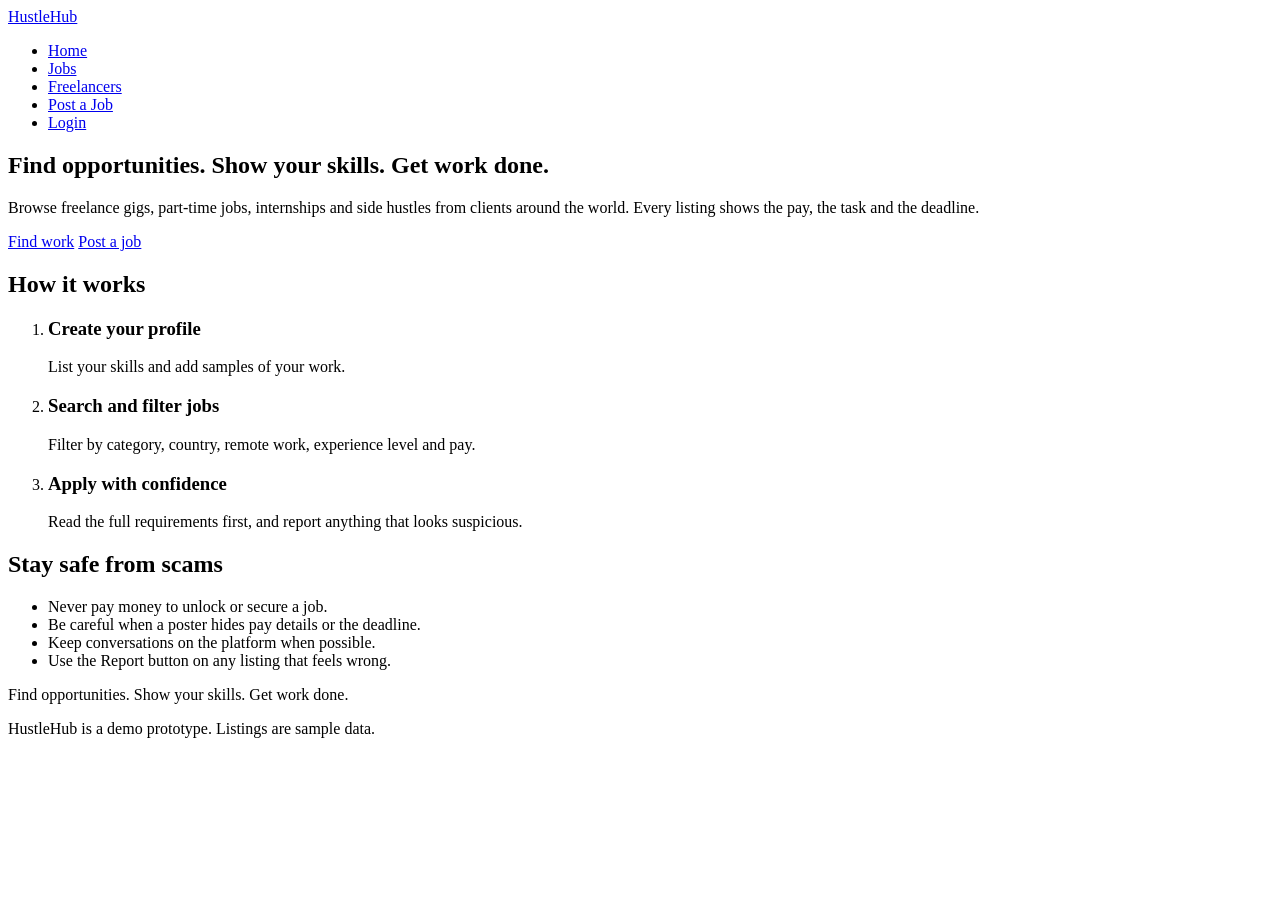
==== index.html @ 4883637a "add homepage and jobs page starter files" ====
<!DOCTYPE html>
<html lang="en">
<head>
  <meta charset="UTF-8">
  <meta name="viewport" content="width=device-width, initial-scale=1">
  <title>HustleHub | Find opportunities. Show your skills.</title>
  <link rel="stylesheet" href="css/style.css">
</head>
<body>

  <!-- NAVBAR (copy this block into every page) -->
  <header class="navbar">
    <div class="container">
      <a href="index.html" class="logo">HustleHub</a>
      <nav>
        <ul class="nav-links">
          <li><a href="index.html" class="active">Home</a></li>
          <li><a href="jobs.html">Jobs</a></li>
          <li><a href="freelancers.html">Freelancers</a></li>
          <li><a href="post-job.html">Post a Job</a></li>
          <li><a href="login.html">Login</a></li>
        </ul>
      </nav>
    </div>
  </header>

  <!-- MAIN CONTENT (we will build this in the next steps) -->
  <main>

    <!-- HERO -->
    <section class="hero">
      <div class="container">
        <h1>Find opportunities. Show your skills. Get work done.</h1>
        <p>Browse freelance gigs, part-time jobs, internships and side hustles from clients around the world. Every listing shows the pay, the task and the deadline.</p>
        <div class="hero-buttons">
          <a href="jobs.html" class="btn">Find work</a>
          <a href="post-job.html" class="btn btn-outline">Post a job</a>
        </div>
      </div>
    </section>

    <!-- HOW IT WORKS (a real sequence, so numbered steps make sense) -->
    <section class="section">
      <div class="container">
        <h2>How it works</h2>
        <ol class="steps">
          <li>
            <h3>Create your profile</h3>
            <p>List your skills and add samples of your work.</p>
          </li>
          <li>
            <h3>Search and filter jobs</h3>
            <p>Filter by category, country, remote work, experience level and pay.</p>
          </li>
          <li>
            <h3>Apply with confidence</h3>
            <p>Read the full requirements first, and report anything that looks suspicious.</p>
          </li>
        </ol>
      </div>
    </section>

    <!-- SAFETY TIPS -->
    <section class="section">
      <div class="container">
        <div class="safety">
          <h2>Stay safe from scams</h2>
          <ul>
            <li>Never pay money to unlock or secure a job.</li>
            <li>Be careful when a poster hides pay details or the deadline.</li>
            <li>Keep conversations on the platform when possible.</li>
            <li>Use the Report button on any listing that feels wrong.</li>
          </ul>
        </div>
      </div>
    </section>

  </main>

  <!-- FOOTER (copy this block into every page) -->
  <footer class="footer">
    <div class="container">
      <p>Find opportunities. Show your skills. Get work done.</p>
      <p>HustleHub is a demo prototype. Listings are sample data.</p>
    </div>
  </footer>

</body>
</html>
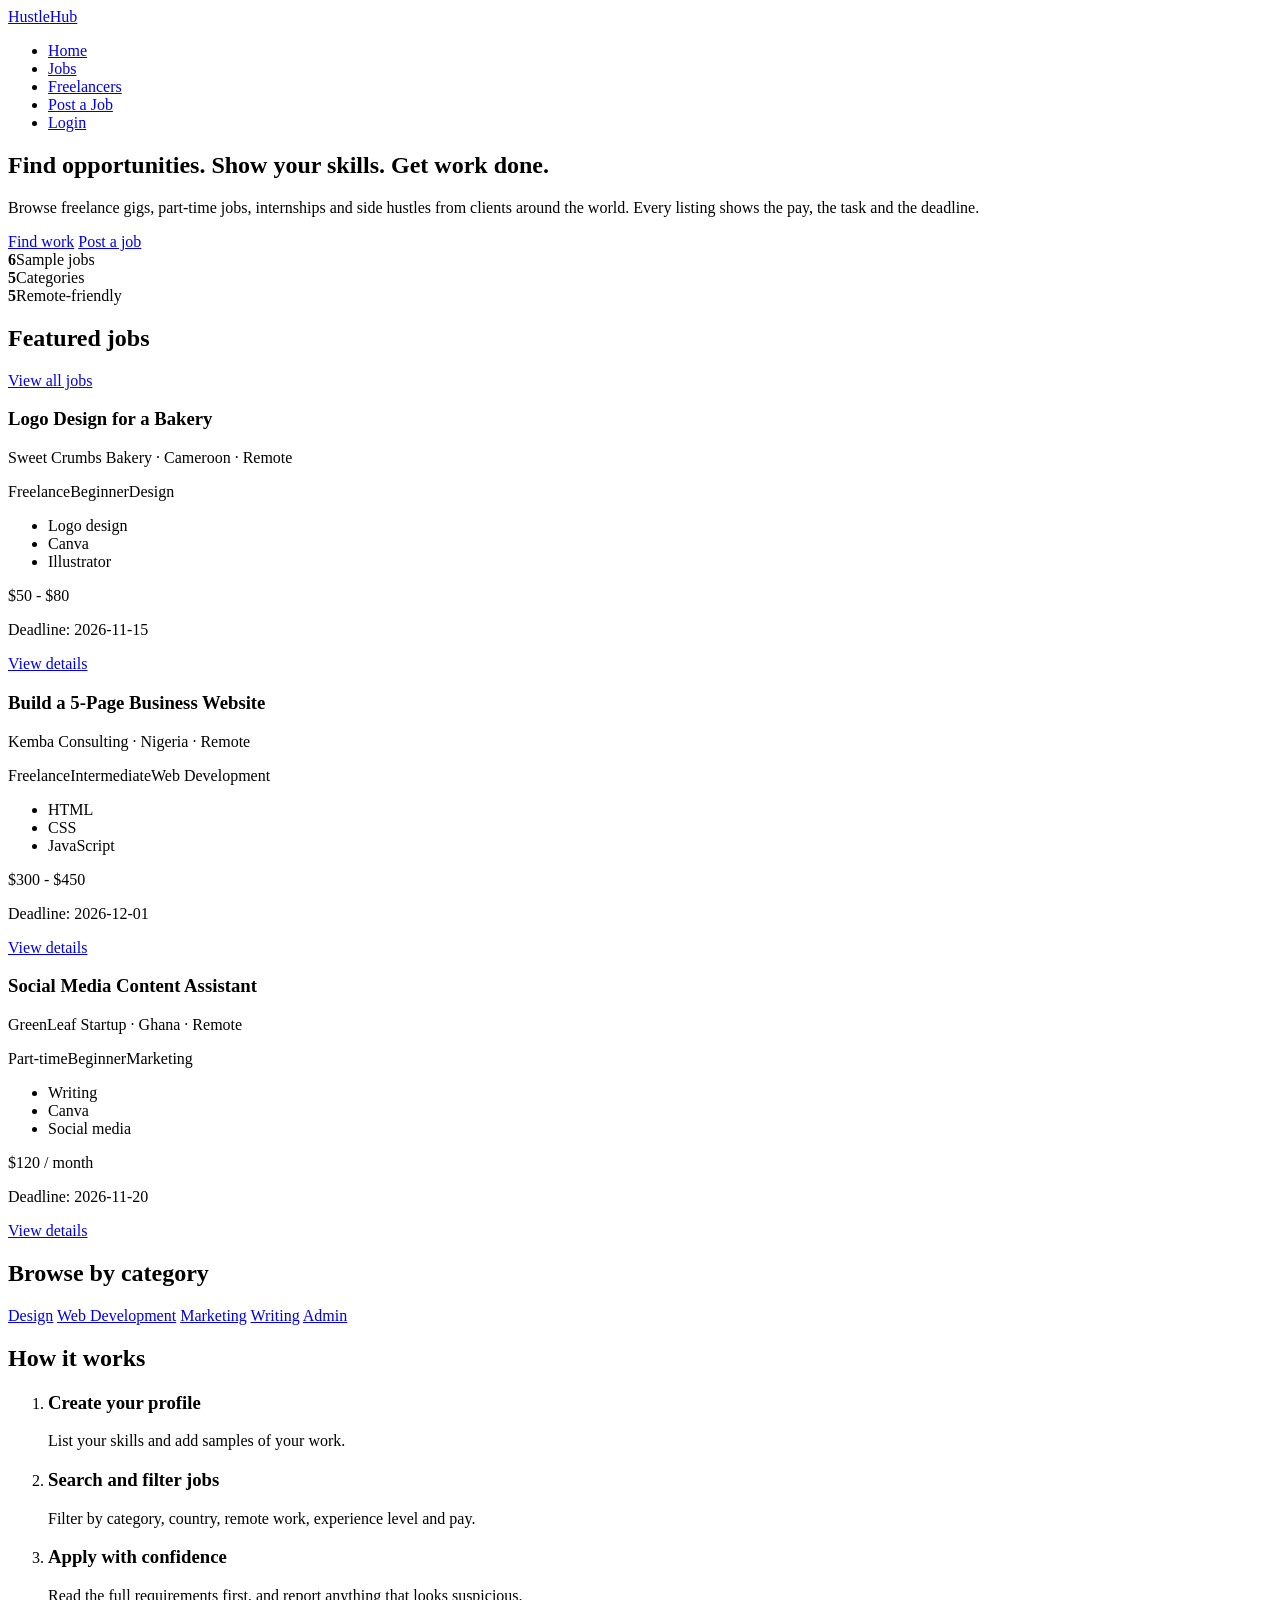
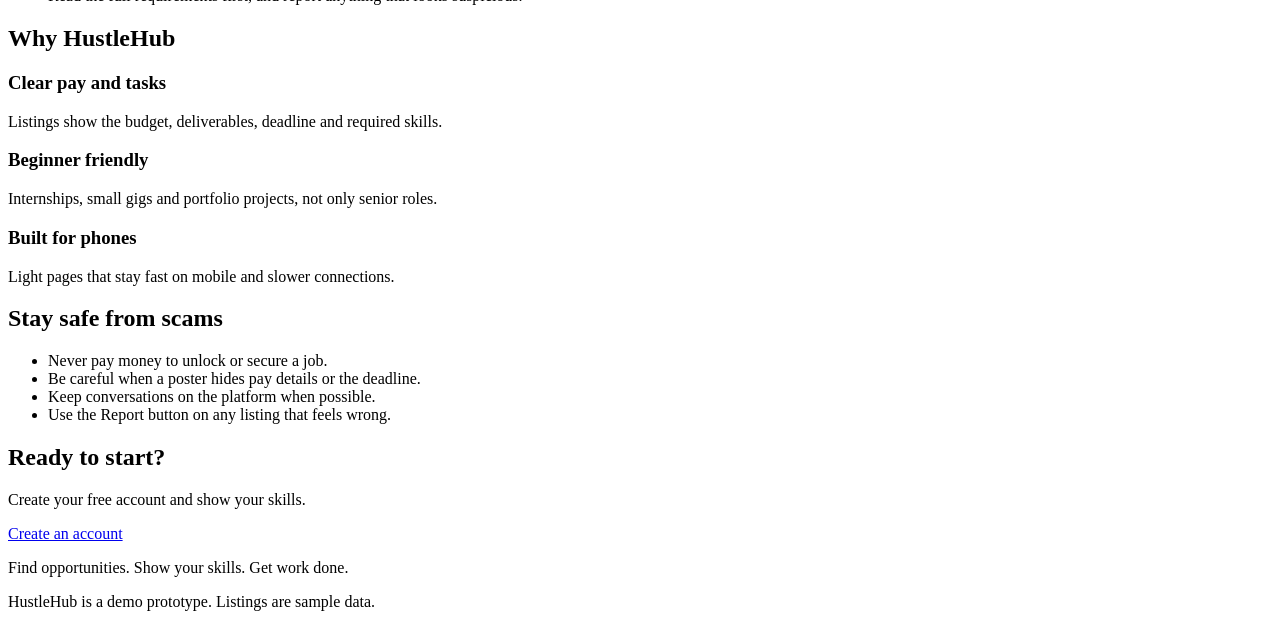
==== commit e8c63afa: "improve homepage and jobs page design" ====
--- a/index.html
+++ b/index.html
@@ -5,6 +5,8 @@
   <meta name="viewport" content="width=device-width, initial-scale=1">
   <title>HustleHub | Find opportunities. Show your skills.</title>
   <link rel="stylesheet" href="css/style.css">
+  <link rel="stylesheet" href="css/jobs.css">
+  <link rel="stylesheet" href="css/home.css">
 </head>
 <body>
 
@@ -24,7 +26,6 @@
     </div>
   </header>
 
-  <!-- MAIN CONTENT (we will build this in the next steps) -->
   <main>
 
     <!-- HERO -->
@@ -39,7 +40,41 @@
       </div>
     </section>
 
-    <!-- HOW IT WORKS (a real sequence, so numbered steps make sense) -->
+    <!-- NUMBERS STRIP (filled by js/home.js) -->
+    <section class="stats">
+      <div class="container stats-grid">
+        <div><strong id="stat-jobs">0</strong><span>Sample jobs</span></div>
+        <div><strong id="stat-categories">0</strong><span>Categories</span></div>
+        <div><strong id="stat-remote">0</strong><span>Remote-friendly</span></div>
+      </div>
+    </section>
+
+    <!-- FEATURED JOBS (filled by js/home.js) -->
+    <section class="section">
+      <div class="container">
+        <div class="section-head">
+          <h2>Featured jobs</h2>
+          <a href="jobs.html" class="more-link">View all jobs</a>
+        </div>
+        <div id="job-list"></div>
+      </div>
+    </section>
+
+    <!-- BROWSE BY CATEGORY -->
+    <section class="section">
+      <div class="container">
+        <h2>Browse by category</h2>
+        <div class="cats">
+          <a href="jobs.html?category=Design">Design</a>
+          <a href="jobs.html?category=Web Development">Web Development</a>
+          <a href="jobs.html?category=Marketing">Marketing</a>
+          <a href="jobs.html?category=Writing">Writing</a>
+          <a href="jobs.html?category=Admin">Admin</a>
+        </div>
+      </div>
+    </section>
+
+    <!-- HOW IT WORKS -->
     <section class="section">
       <div class="container">
         <h2>How it works</h2>
@@ -60,6 +95,27 @@
       </div>
     </section>
 
+    <!-- WHY HUSTLEHUB -->
+    <section class="section">
+      <div class="container">
+        <h2>Why HustleHub</h2>
+        <div class="why">
+          <div>
+            <h3>Clear pay and tasks</h3>
+            <p>Listings show the budget, deliverables, deadline and required skills.</p>
+          </div>
+          <div>
+            <h3>Beginner friendly</h3>
+            <p>Internships, small gigs and portfolio projects, not only senior roles.</p>
+          </div>
+          <div>
+            <h3>Built for phones</h3>
+            <p>Light pages that stay fast on mobile and slower connections.</p>
+          </div>
+        </div>
+      </div>
+    </section>
+
     <!-- SAFETY TIPS -->
     <section class="section">
       <div class="container">
@@ -75,6 +131,17 @@
       </div>
     </section>
 
+    <!-- CALL TO ACTION -->
+    <section class="section">
+      <div class="container">
+        <div class="cta">
+          <h2>Ready to start?</h2>
+          <p>Create your free account and show your skills.</p>
+          <a href="register.html" class="btn">Create an account</a>
+        </div>
+      </div>
+    </section>
+
   </main>
 
   <!-- FOOTER (copy this block into every page) -->
@@ -85,5 +152,8 @@
     </div>
   </footer>
 
+  <!-- data.js must come BEFORE home.js -->
+  <script src="js/data.js"></script>
+  <script src="js/home.js"></script>
 </body>
 </html>
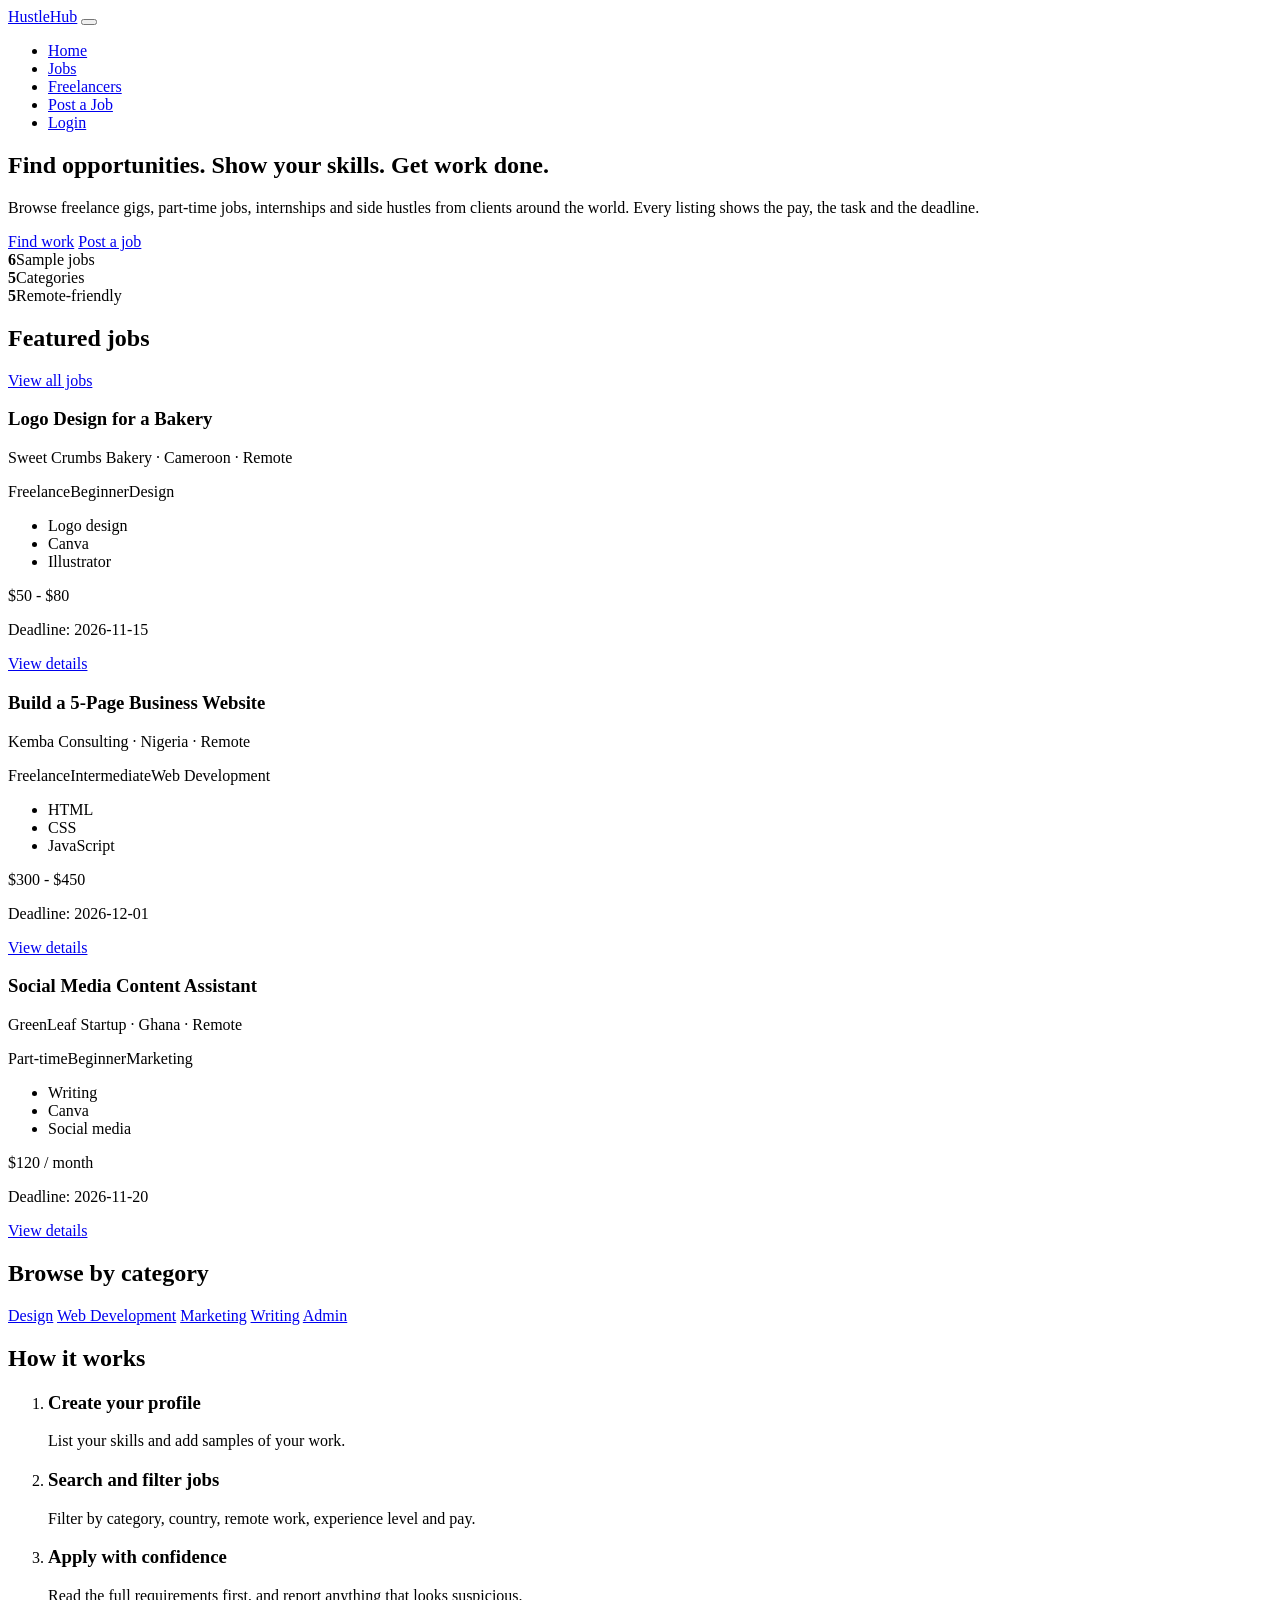
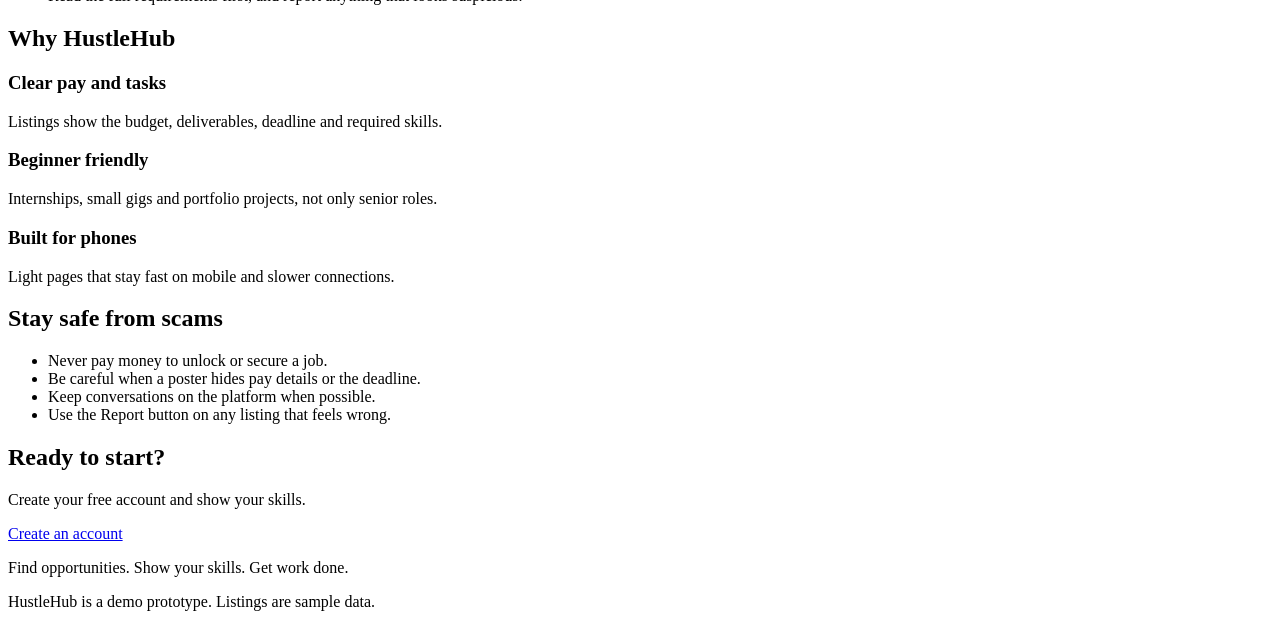
==== commit eae710d1: "add menu to homepage" ====
--- a/index.html
+++ b/index.html
@@ -155,5 +155,6 @@
   <!-- data.js must come BEFORE home.js -->
   <script src="js/data.js"></script>
   <script src="js/home.js"></script>
+  <script src="js/menu.js"></script>
 </body>
 </html>
